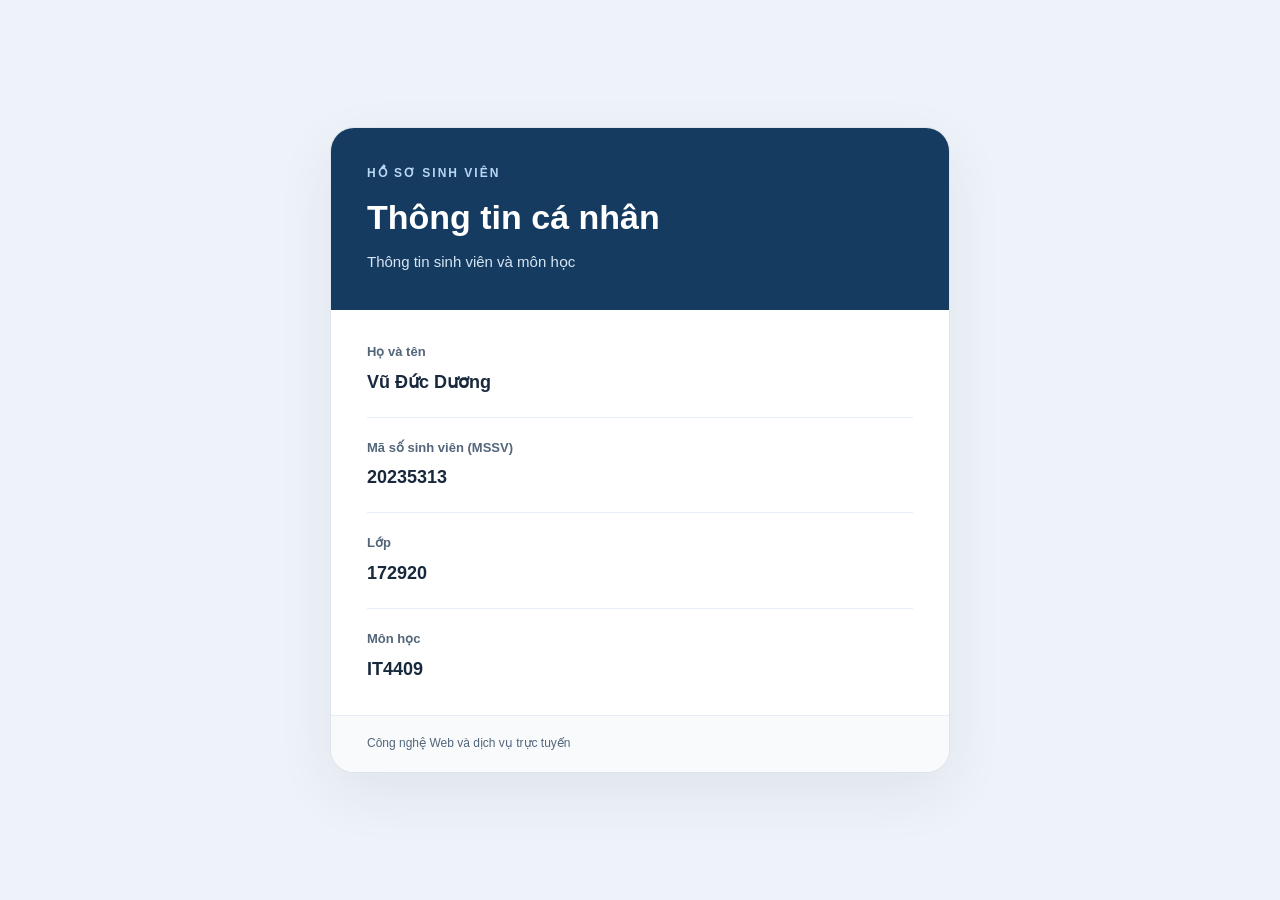
==== index.html @ 2de4845d "feat: add responsive student profile page in index.htm" ====
<!DOCTYPE html>
<html lang="vi">
<head>
  <meta charset="UTF-8">
  <meta name="viewport" content="width=device-width, initial-scale=1.0">
  <meta name="description" content="Trang thông tin cá nhân sinh viên.">
  <title>Thông tin cá nhân</title>
  <style>
    * { box-sizing: border-box; }
    body { margin: 0; min-height: 100vh; min-height: 100svh; display: grid; place-items: center; padding: 24px; background: #eef3f9; color: #18283d; font-family: Arial, Helvetica, sans-serif; line-height: 1.6; }
    main { width: 100%; max-width: 620px; overflow: hidden; background: #fff; border: 1px solid #dce5ef; border-radius: 24px; box-shadow: 0 20px 60px #18283d12; }
    header { padding: 36px; background: #153b60; color: #fff; }
    .eyebrow { margin: 0 0 12px; color: #b9d7f3; font-size: 12px; font-weight: 700; letter-spacing: 2px; text-transform: uppercase; }
    h1 { margin: 0; font-size: clamp(26px, 5vw, 34px); line-height: 1.25; }
    .intro { margin: 12px 0 0; color: #d7e6f4; font-size: 15px; }
    dl { margin: 0; padding: 12px 36px; }
    .field { padding: 20px 0; border-bottom: 1px solid #e7edf4; }
    .field:last-child { border-bottom: 0; }
    dt { margin-bottom: 5px; color: #52657a; font-size: 13px; font-weight: 700; }
    dd { margin: 0; font-size: 18px; font-weight: 600; overflow-wrap: anywhere; }
    footer { padding: 18px 36px; background: #f8fafc; border-top: 1px solid #e7edf4; color: #52657a; font-size: 12px; }
    @media (max-width: 420px) { body { padding: 16px; } header { padding: 28px 24px; } dl { padding: 8px 24px; } footer { padding: 16px 24px; } }
  </style>
</head>
<body>
  <main>
    <header>
      <p class="eyebrow">Hồ sơ sinh viên</p>
      <h1>Thông tin cá nhân</h1>
      <p class="intro">Thông tin sinh viên và môn học</p>
    </header>
    <!-- Thay nội dung trong 4 thẻ dd bên dưới bằng thông tin của bạn. -->
    <dl>
      <div class="field">
        <dt>Họ và tên</dt>
        <dd>Vũ Đức Dương</dd>
      </div>
      <div class="field">
        <dt>Mã số sinh viên (MSSV)</dt>
        <dd>20235313</dd>
      </div>
      <div class="field">
        <dt>Lớp</dt>
        <dd>172920</dd>
      </div>
      <div class="field">
        <dt>Môn học</dt>
        <dd>IT4409</dd>
      </div>
    </dl>
    <footer>Công nghệ Web và dịch vụ trực tuyến</footer>
  </main>
</body>
</html>
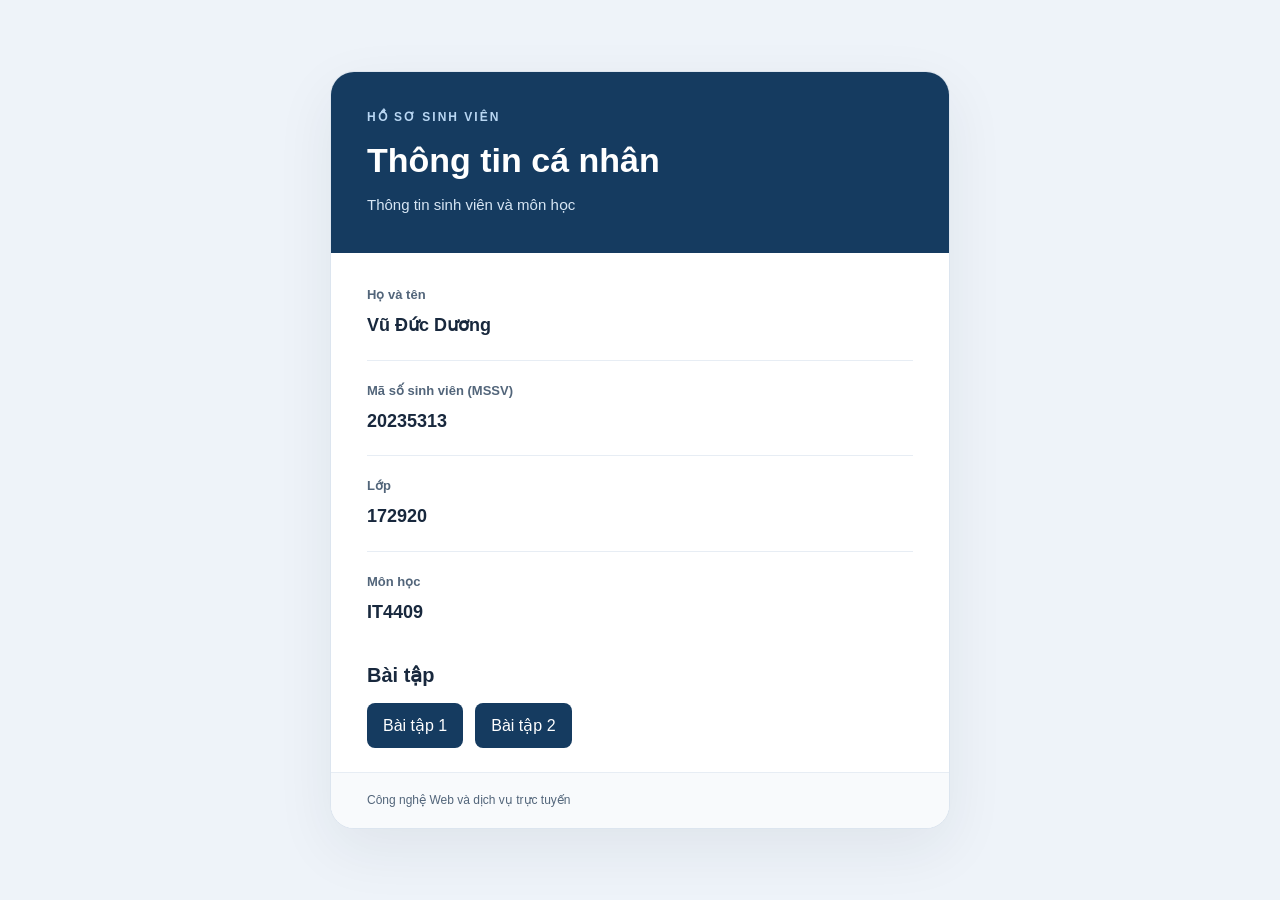
==== commit 1f1bcacf: "eat: add Tet promotion exercises and homepage navigation" ====
--- a/index.html
+++ b/index.html
@@ -18,6 +18,12 @@
     .field:last-child { border-bottom: 0; }
     dt { margin-bottom: 5px; color: #52657a; font-size: 13px; font-weight: 700; }
     dd { margin: 0; font-size: 18px; font-weight: 600; overflow-wrap: anywhere; }
+    .exercises { padding: 0 36px 24px; }
+    .exercises h2 { margin: 0 0 12px; font-size: 20px; }
+    .exercise-links { display: flex; flex-wrap: wrap; gap: 12px; }
+    .exercise-links a { padding: 10px 16px; border-radius: 8px; background: #153b60; color: #fff; text-decoration: none; }
+    .exercise-links a:hover { background: #245580; }
+    .exercise-links a:focus-visible { outline: 3px solid #2475bd; outline-offset: 3px; }
     footer { padding: 18px 36px; background: #f8fafc; border-top: 1px solid #e7edf4; color: #52657a; font-size: 12px; }
     @media (max-width: 420px) { body { padding: 16px; } header { padding: 28px 24px; } dl { padding: 8px 24px; } footer { padding: 16px 24px; } }
   </style>
@@ -48,6 +54,13 @@
         <dd>IT4409</dd>
       </div>
     </dl>
+    <nav class="exercises" aria-labelledby="exercises-title">
+      <h2 id="exercises-title">Bài tập</h2>
+      <div class="exercise-links">
+        <a href="./Bai%20tap%201/trang.html">Bài tập 1</a>
+        <a href="./Bai%20tap%202/trang.html">Bài tập 2</a>
+      </div>
+    </nav>
     <footer>Công nghệ Web và dịch vụ trực tuyến</footer>
   </main>
 </body>
